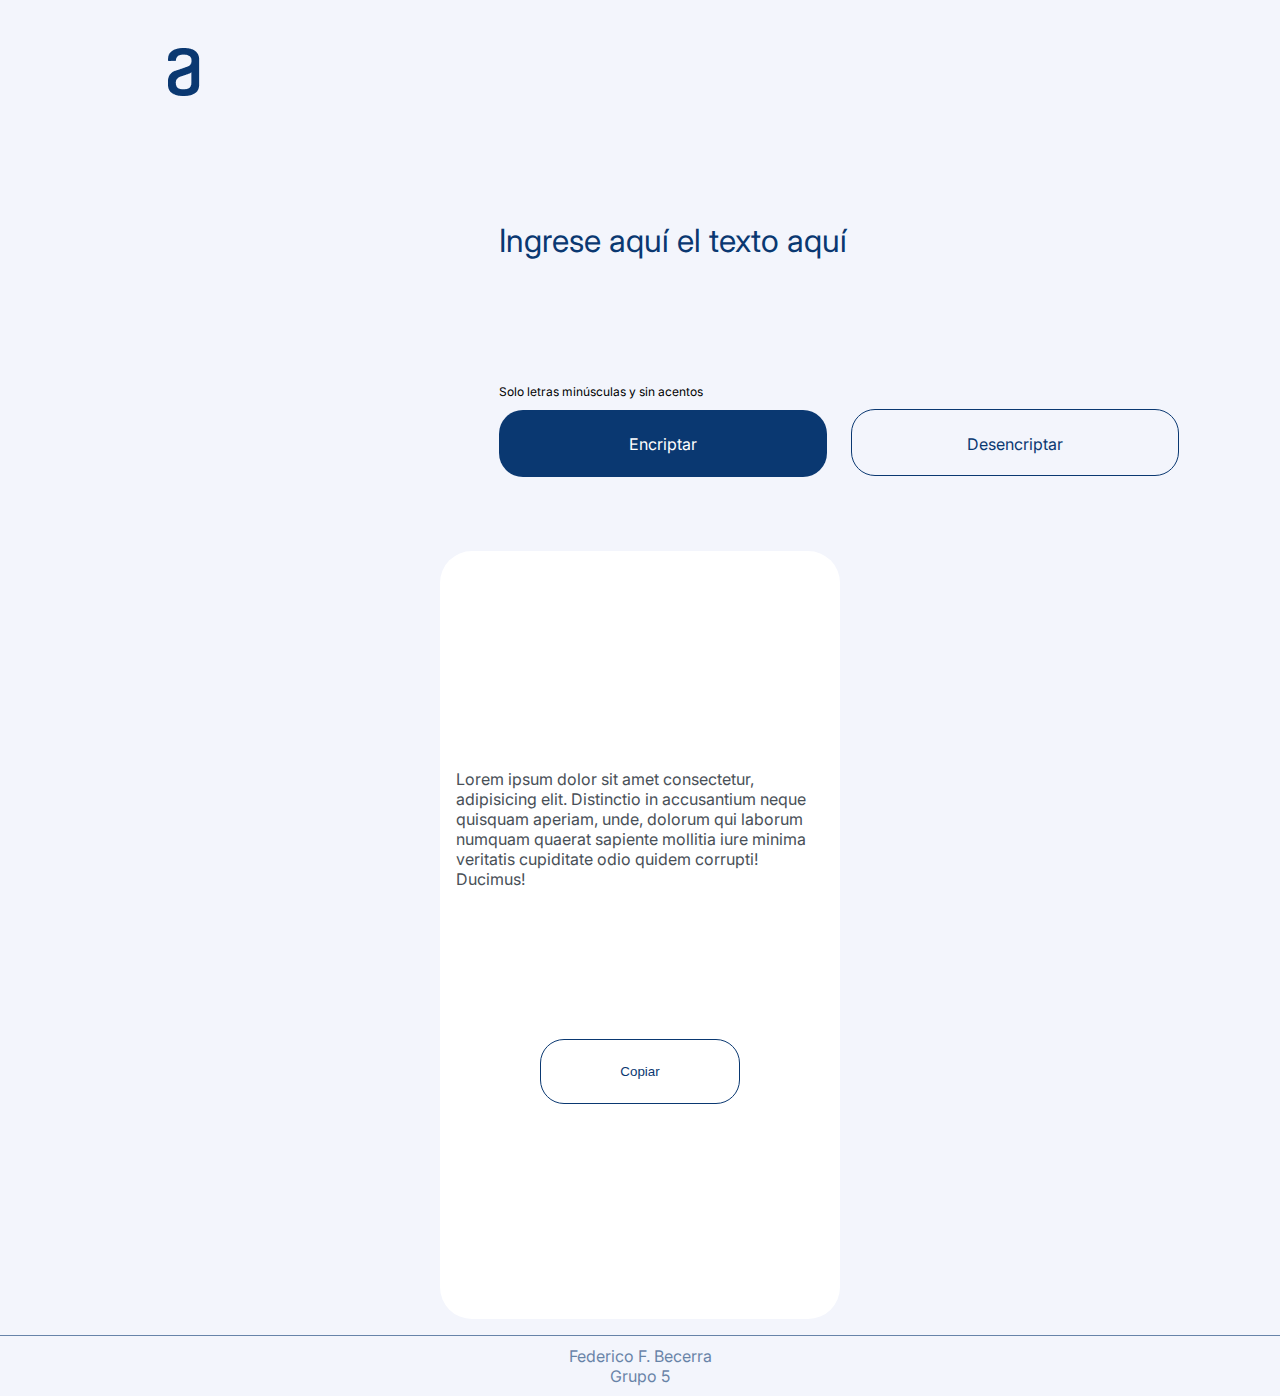
==== index2.html @ a9a0ef51 "Primer maketado de la pagina" ====
<!DOCTYPE html>
<html lang="en">
<head>
    <meta charset="UTF-8">
    <meta http-equiv="X-UA-Compatible" content="IE=edge">
    <meta name="viewport" content="width=device-width, initial-scale=1.0">
    <title>Encriptador de texto</title>
    <link rel="shortcut icon" href="./assets/images/Logo.png" type="image/x-icon">  
    <link rel="stylesheet" href="./assets/style.css">
    <link rel="preconnect" href="https://fonts.googleapis.com">
    <link rel="preconnect" href="https://fonts.gstatic.com" crossorigin>
    <link href="https://fonts.googleapis.com/css2?family=Inter:wght@400;700&display=swap" rel="stylesheet">
</head>
<body>

    <main>
        <div class="logo">
            <img src="./assets/images/Logo.png" alt="logod Alura">
        </div>
        <div class="ingreso">
            <div class="textoAEncriptar">
                <input id="texto" type="text" placeholder="Ingrese aquí el texto aquí">
                <!-- <textarea id="texto" cols="50" rows="2" placeholder="Ingrese aquí el texto a encriptar"></textarea> -->
            </div>
           

            <div class="botones">
                <p class="indicacion">Solo letras minúsculas y sin acentos</p>
                <button class="encriptar">Encriptar</button>
                <button class="desencriptar">Desencriptar</button>

            </div>

        </div>
        <div class="egreso">
            <p id="encriptado">Lorem ipsum dolor sit amet consectetur, adipisicing elit. Distinctio in accusantium neque quisquam aperiam, unde, dolorum qui laborum numquam quaerat sapiente mollitia iure minima veritatis cupiditate odio quidem corrupti! Ducimus!</p>
            <button class="copiar">Copiar</button>
        </div>


    </main>
    <footer>
        <p>Federico F. Becerra</p>
        <p>Grupo 5</p>
    </footer>
</body>
</html>
---- assets/style.css ----
*{
    margin: 0%;
    padding: 0%;
    box-sizing: border-box;
}

html{
    width: 100%;
    min-height: 100%;
}
body{
    display:flex;
    /* flex-wrap: wrap; */
    flex-direction: column;
    height: 100vh;
    background-color: #F3F5FC;
    font-family: 'Inter', sans-serif;
    
}

main{    
    display:flex;
    flex-wrap: wrap;
    justify-content: space-around;
}
.logo{
    margin: 2rem;
    margin-top: 3rem;
    align-self: flex-start;
}
.ingreso{
    display: flex;
    flex-direction: column;
    flex-wrap: wrap;
    margin-top: 10rem;
   /*  max-height: 90vh; */
    margin-left: 30px;
   
}
input{
    display: flex;
    background-color: inherit;
    width: 90%;
    border: none;
    font-family: 'Inter';
    font-style: normal;
    color: #0A3871;
    font-size: 32px;
    height: 10rem;
    margin-bottom: 2em; 
    margin-left: 10px; 
}
input::placeholder {
    color: #0A3871;
  }
.botones{
    margin-top: auto;
    margin-bottom: 3em;
}
.botones button{
    margin: 10px;
    width: 20.5em;
    height: 67px;
    padding: 24px;
    border-radius: 24px;
    font-family: 'Inter';
    font-style: normal;
    font-weight: 400;
    font-size: 16px;
}
.encriptar{
    border: none ;
    background: #0A3871;
    color: #FFFFFF;
}
.desencriptar{
    color: #0A3871;
    background-color: inherit;
    border: 1px solid #0A3871; 
}
.indicacion{
    margin-left: 10px; 
    font-size: 12px
}
.egreso{
    max-width: 25rem;
    min-width: 10rem;
    height: 48rem;
    display:flex;   
    flex-direction: column;
    justify-content: center;
    /* padding-top: 10em; */
    margin:1em;
    background-color: #FFFFFF;
    border-radius: 32px;
}
.egreso article{
    text-align: center;
    margin: 1em;
}
#encriptado{
    margin: 1em;
    color: #495057;
}

.egreso button{
    align-self: center;
    width: 50%;
    margin-top: 10em;
    margin-bottom: 1em;
    padding: 24px;
    color: #0A3871;
    background-color: inherit;
    border: 1px solid #0A3871;
    border-radius: 24px;
}
footer{
    display: flex;
    flex-wrap: wrap;
    flex-direction: column;
    border-top: solid 1px #0A3871;
    color: #0A3871;
    padding: 10px;
    text-align: center;
    margin-top: auto;
    width: 100%;
    opacity: 60%;

}
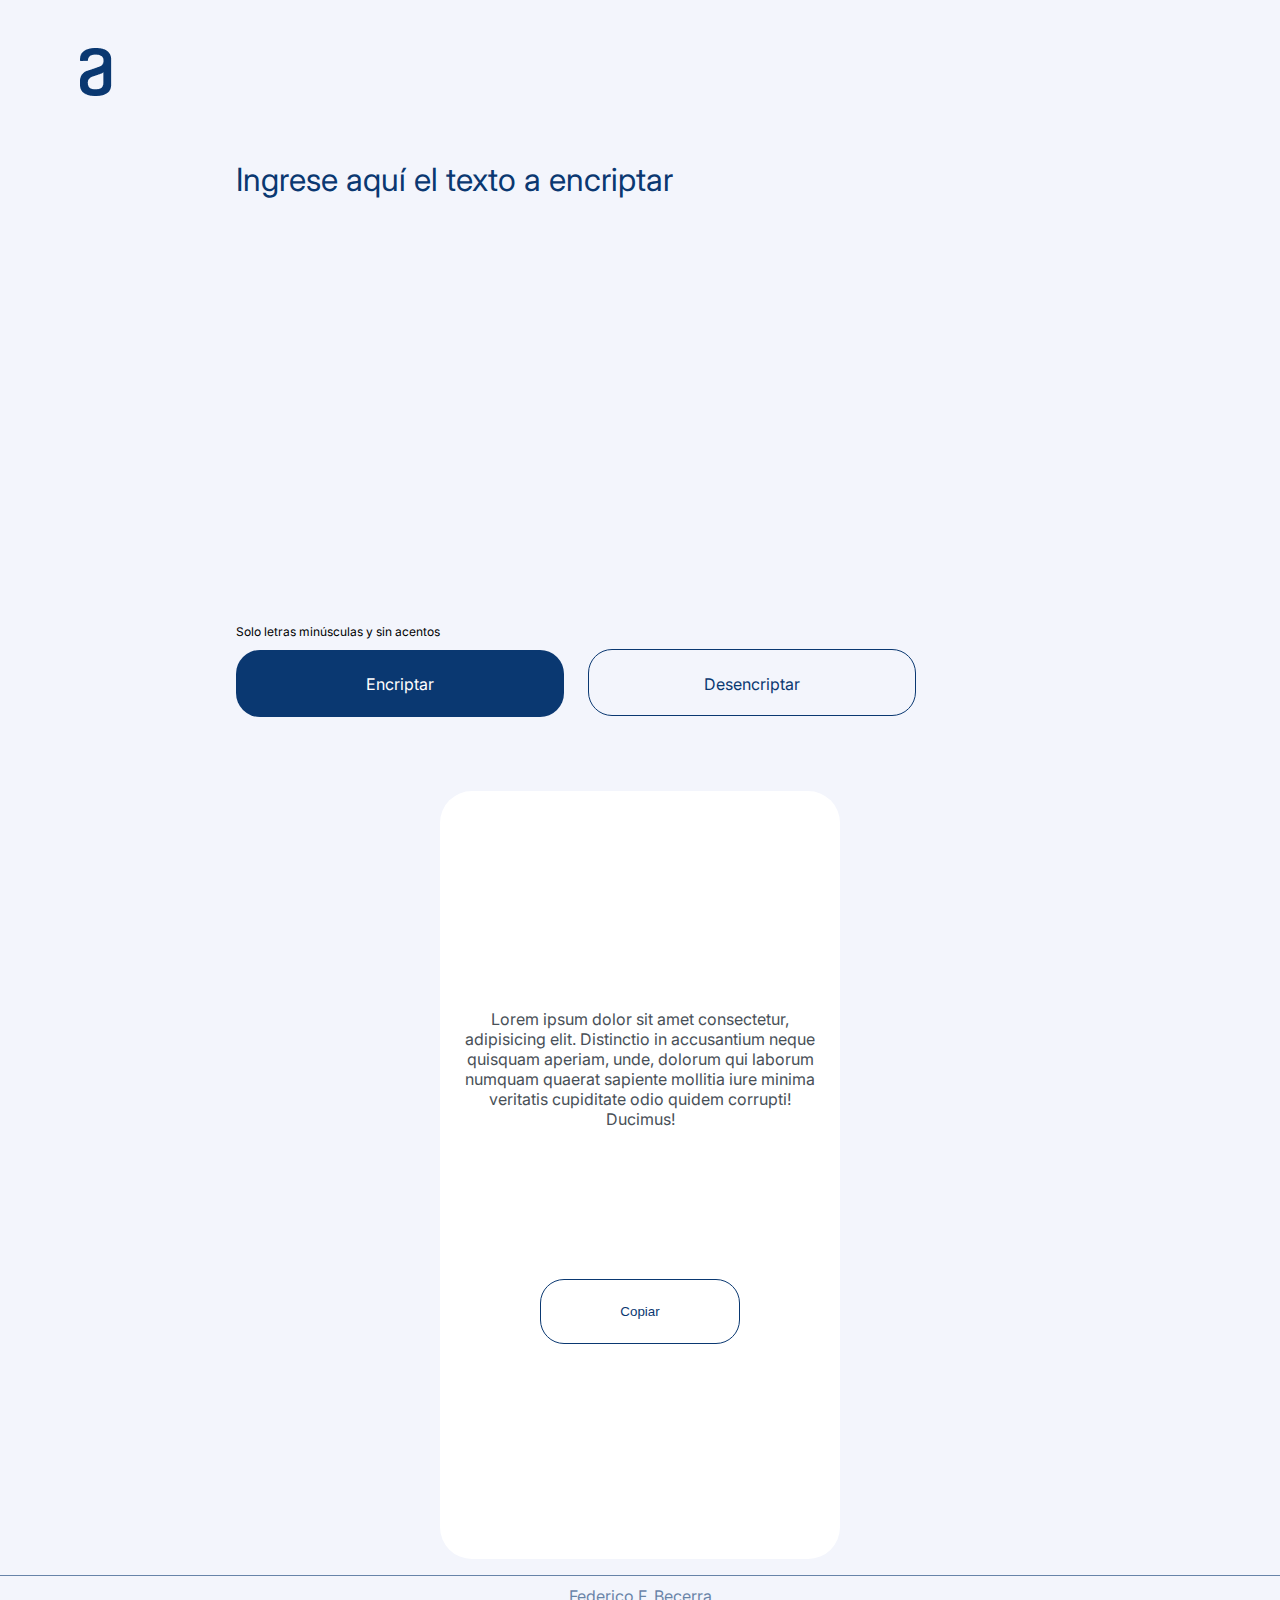
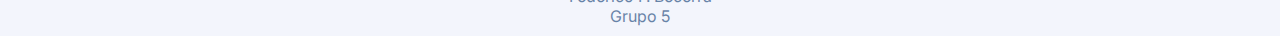
==== commit 9e6d1ab2: "falta el boton copiar" ====
--- a/index2.html
+++ b/index2.html
@@ -18,9 +18,10 @@
             <img src="./assets/images/Logo.png" alt="logod Alura">
         </div>
         <div class="ingreso">
+            
             <div class="textoAEncriptar">
-                <input id="texto" type="text" placeholder="Ingrese aquí el texto aquí">
-                <!-- <textarea id="texto" cols="50" rows="2" placeholder="Ingrese aquí el texto a encriptar"></textarea> -->
+                <!-- <input id="texto" type="text" placeholder="Ingrese aquí el texto aquí"> -->
+                <textarea id="texto" cols="50" rows="2" placeholder="Ingrese aquí el texto a encriptar"></textarea>
             </div>
            
 
--- a/assets/style.css
+++ b/assets/style.css
@@ -21,13 +21,17 @@
 main{    
     display:flex;
     flex-wrap: wrap;
-    justify-content: space-around;
+    justify-content:space-around ;
 }
 .logo{
     margin: 2rem;
     margin-top: 3rem;
-    align-self: flex-start;
-}
+ 
+}
+#logoHead{
+    width: 3rem;
+}
+
 .ingreso{
     display: flex;
     flex-direction: column;
@@ -37,25 +41,27 @@
     margin-left: 30px;
    
 }
-input{
+textarea{
     display: flex;
     background-color: inherit;
+    resize: none;
     width: 90%;
     border: none;
     font-family: 'Inter';
     font-style: normal;
     color: #0A3871;
     font-size: 32px;
-    height: 10rem;
+    height: 25rem;
     margin-bottom: 2em; 
     margin-left: 10px; 
 }
-input::placeholder {
-    color: #0A3871;
+textarea::placeholder {
+    color: #0A3871;
+    border: none;
   }
 .botones{
     margin-top: auto;
-    margin-bottom: 3em;
+    margin-bottom: 3rem;
 }
 .botones button{
     margin: 10px;
@@ -78,14 +84,17 @@
     background-color: inherit;
     border: 1px solid #0A3871; 
 }
+/* .botones div{
+    display: flex;
+} */
 .indicacion{
     margin-left: 10px; 
     font-size: 12px
 }
 .egreso{
-    max-width: 25rem;
-    min-width: 10rem;
-    height: 48rem;
+    width: 25rem;
+  /*   min-width: 10rem; */
+    min-height: 48rem;
     display:flex;   
     flex-direction: column;
     justify-content: center;
@@ -99,6 +108,7 @@
     margin: 1em;
 }
 #encriptado{
+    text-align: center;
     margin: 1em;
     color: #495057;
 }
@@ -127,4 +137,88 @@
     opacity: 60%;
 
 }
-
+@media screen and (max-width: 1200px){
+    main{    
+        display:flex;
+        flex-direction: column;
+        justify-content: center;
+        align-content: center;
+    }
+    .logo{
+        margin: 1rem;
+        margin-top: 1rem;
+     
+    }
+    .ingreso{
+        margin-top: 2rem;
+    }
+    textarea{
+        display: flex;
+        background-color: inherit;
+       /*  resize: none; */
+        /* white-space: pre-wrap; */
+        width: 90%;
+        border: none;
+        font-family: 'Inter';
+        font-style: normal;
+        color: #0A3871;
+        font-size: 32px;
+        height: 15rem;
+        margin-bottom: 20px; 
+        margin-left: 10px; 
+    }
+    .botones{
+        margin-top: auto;
+        margin-bottom: 1rem;
+    }
+
+    .egreso{
+       /*  max-width: 25rem;
+        min-width: 30rem; */
+        width: 90vw;
+        min-height: 15rem;
+        display:flex;   
+        flex-direction: column;
+        justify-content: center;
+        /* padding-top: 10em; */
+        margin:1em;
+        background-color: #FFFFFF;
+        border-radius: 32px;
+    }
+    .egreso img{
+        display: none;
+        height: 5rem;
+    }
+}
+
+
+@media screen and (max-width: 500px){
+    .botones button{
+        margin: 10px;
+        max-width: 16.5rem ;
+        min-width: 10rem;
+        height: 67px;
+        padding: 24px;
+        border-radius: 24px;
+        font-family: 'Inter';
+        font-style: normal;
+        font-weight: 400;
+        font-size: 16px;
+    }
+    #logoHead{
+        width: 1rem;
+    }
+   /*  .egreso{
+        max-width: 25rem;
+        min-width: 10rem;
+        height: 48rem;
+        display:flex;   
+        flex-direction: column;
+        justify-content: center;
+        padding-top: 10em;
+        margin:1em;
+        background-color: #FFFFFF;
+        border-radius: 32px;
+    } */
+}
+
